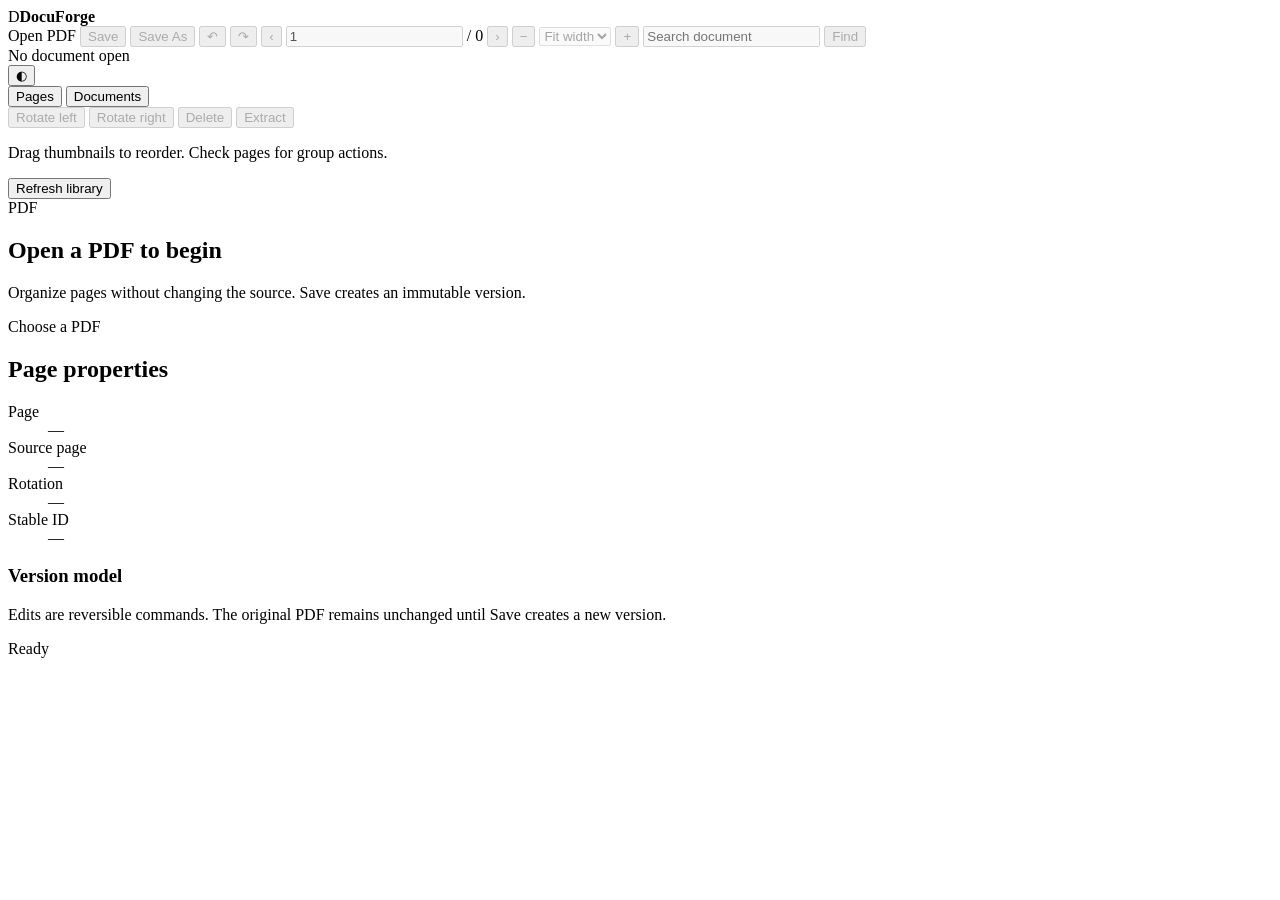
==== docuforge/editor/index.html @ 239f8077 "Build the persistent browser editor foundation" ====
<!doctype html>
<html lang="en">
  <head>
    <meta charset="utf-8">
    <meta name="viewport" content="width=device-width, initial-scale=1">
    <meta name="color-scheme" content="light dark">
    <title>DocuForge</title>
    <link rel="stylesheet" href="/assets/vendor/pdfjs/web/pdf_viewer.css">
    <link rel="stylesheet" href="/assets/app.css">
  </head>
  <body>
    <header class="topbar">
      <div class="brand"><span class="brand-mark">D</span><strong>DocuForge</strong></div>
      <label class="primary-button" for="open-file">Open PDF</label>
      <input id="open-file" type="file" accept="application/pdf,.pdf" hidden>
      <button id="save-button" disabled>Save</button>
      <button id="save-as-button" disabled>Save As</button>
      <span class="divider"></span>
      <button id="undo-button" aria-label="Undo" disabled>↶</button>
      <button id="redo-button" aria-label="Redo" disabled>↷</button>
      <span class="divider"></span>
      <button id="previous-page" aria-label="Previous page" disabled>‹</button>
      <label class="page-field"><input id="page-number" type="number" min="1" value="1" disabled> / <span id="page-count">0</span></label>
      <button id="next-page" aria-label="Next page" disabled>›</button>
      <span class="divider"></span>
      <button id="zoom-out" aria-label="Zoom out" disabled>−</button>
      <select id="zoom-select" aria-label="Zoom" disabled>
        <option value="page-width">Fit width</option>
        <option value="page-fit">Fit page</option>
        <option value="0.75">75%</option>
        <option value="1">100%</option>
        <option value="1.25">125%</option>
        <option value="1.5">150%</option>
        <option value="2">200%</option>
      </select>
      <button id="zoom-in" aria-label="Zoom in" disabled>+</button>
      <span class="divider"></span>
      <input id="search-field" type="search" placeholder="Search document" disabled>
      <button id="search-button" disabled>Find</button>
      <div class="document-label">
        <span id="document-title">No document open</span>
        <span id="dirty-marker" class="dirty" hidden>Unsaved</span>
      </div>
      <button id="theme-button" aria-label="Toggle theme">◐</button>
    </header>

    <main class="workspace-shell">
      <aside class="left-panel" aria-label="Pages and documents">
        <div class="panel-tabs" role="tablist">
          <button class="tab active" data-panel="pages-panel">Pages</button>
          <button class="tab" data-panel="documents-panel">Documents</button>
        </div>
        <section id="pages-panel" class="panel-body active">
          <div class="page-actions">
            <button id="rotate-left" disabled>Rotate left</button>
            <button id="rotate-right" disabled>Rotate right</button>
            <button id="delete-pages" disabled>Delete</button>
            <button id="extract-pages" disabled>Extract</button>
          </div>
          <p class="hint">Drag thumbnails to reorder. Check pages for group actions.</p>
          <div id="thumbnail-list" class="thumbnail-list" aria-label="Page thumbnails"></div>
        </section>
        <section id="documents-panel" class="panel-body">
          <button id="refresh-documents">Refresh library</button>
          <div id="document-list" class="document-list"></div>
        </section>
      </aside>

      <section class="viewer-region">
        <div id="empty-state" class="empty-state">
          <div class="empty-icon">PDF</div>
          <h1>Open a PDF to begin</h1>
          <p>Organize pages without changing the source. Save creates an immutable version.</p>
          <label class="primary-button" for="open-file">Choose a PDF</label>
        </div>
        <div id="viewerContainer" class="viewer-container" hidden>
          <div id="viewer" class="pdfViewer"></div>
        </div>
        <div id="progress" class="progress" hidden><span></span><output>Working…</output></div>
      </section>

      <aside class="right-panel" aria-label="Page properties">
        <h2>Page properties</h2>
        <dl>
          <dt>Page</dt><dd id="property-page">—</dd>
          <dt>Source page</dt><dd id="property-source">—</dd>
          <dt>Rotation</dt><dd id="property-rotation">—</dd>
          <dt>Stable ID</dt><dd id="property-id">—</dd>
        </dl>
        <div class="operation-note">
          <h3>Version model</h3>
          <p>Edits are reversible commands. The original PDF remains unchanged until Save creates a new version.</p>
        </div>
      </aside>
    </main>

    <footer class="statusbar">
      <span id="status-message" role="status">Ready</span>
      <span id="version-label"></span>
    </footer>
    <div id="toast" class="toast" role="alert" hidden></div>
    <script type="module" src="/assets/app.js"></script>
  </body>
</html>
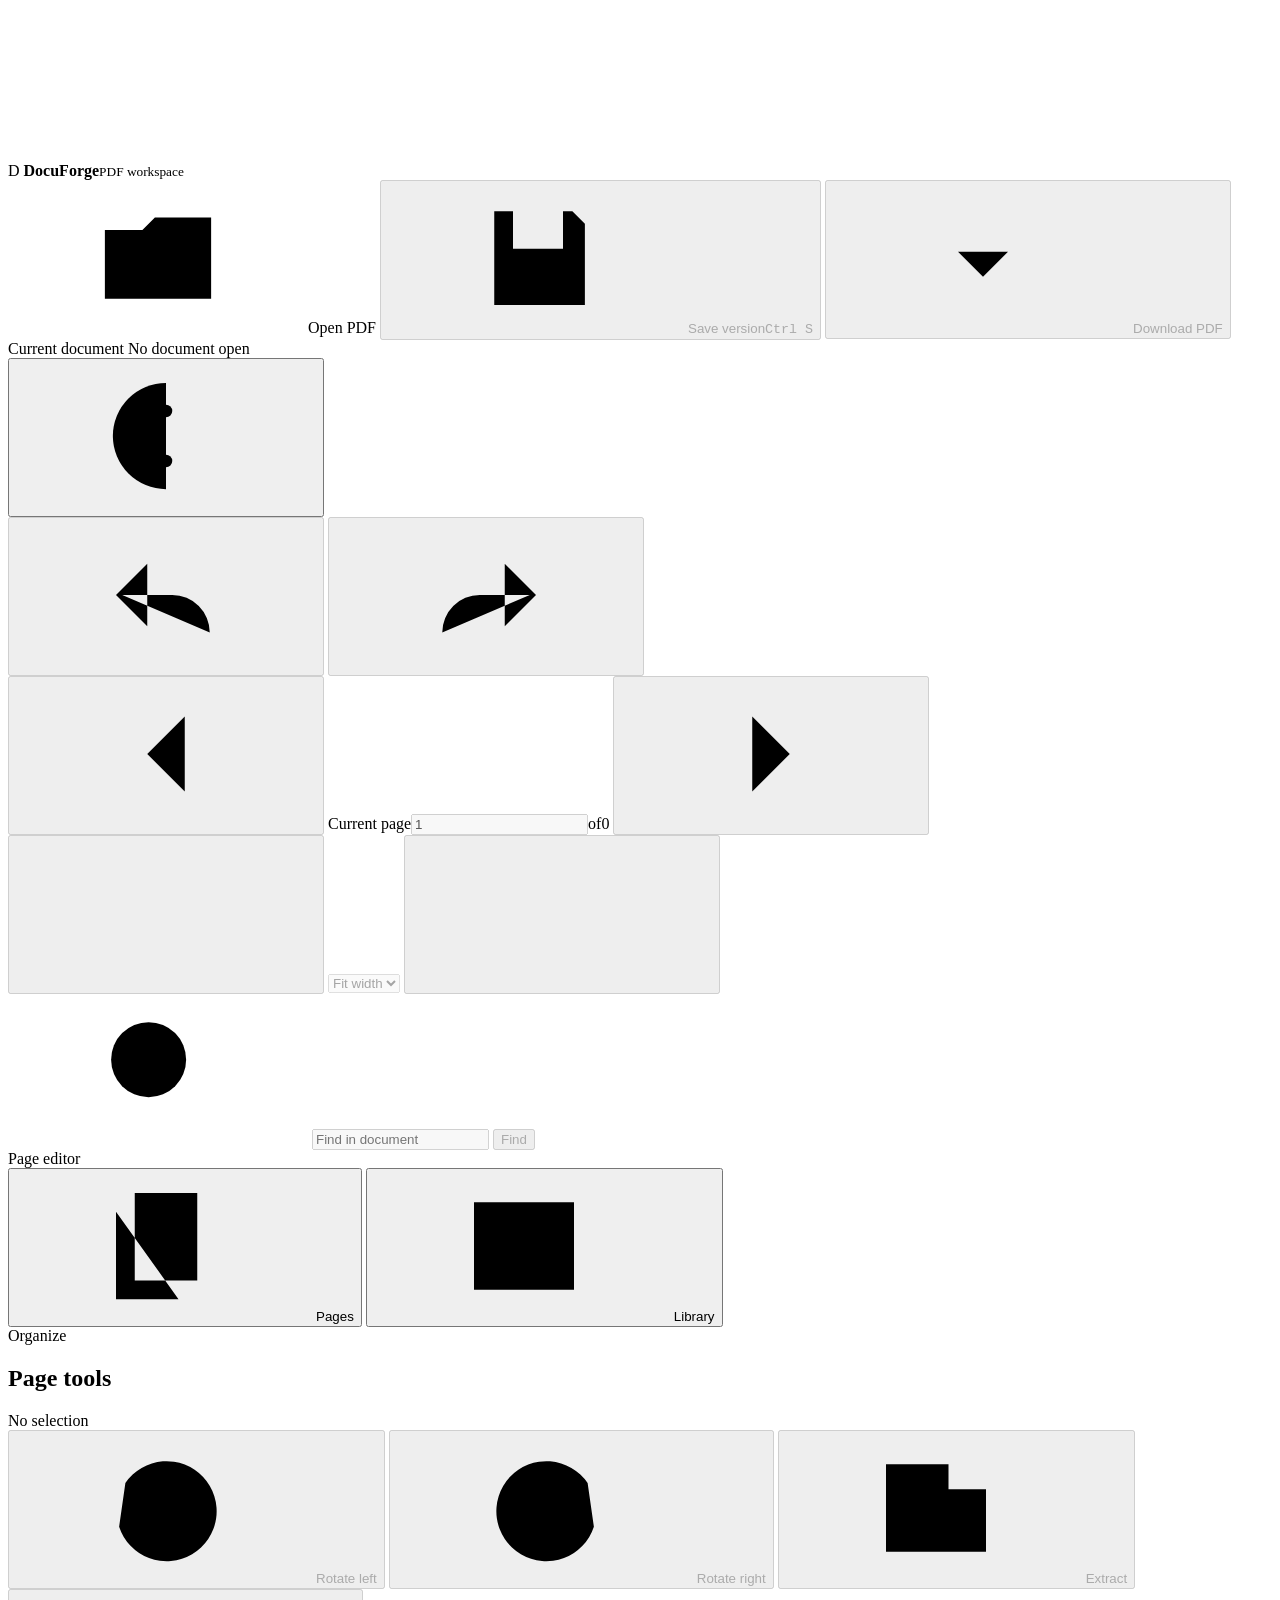
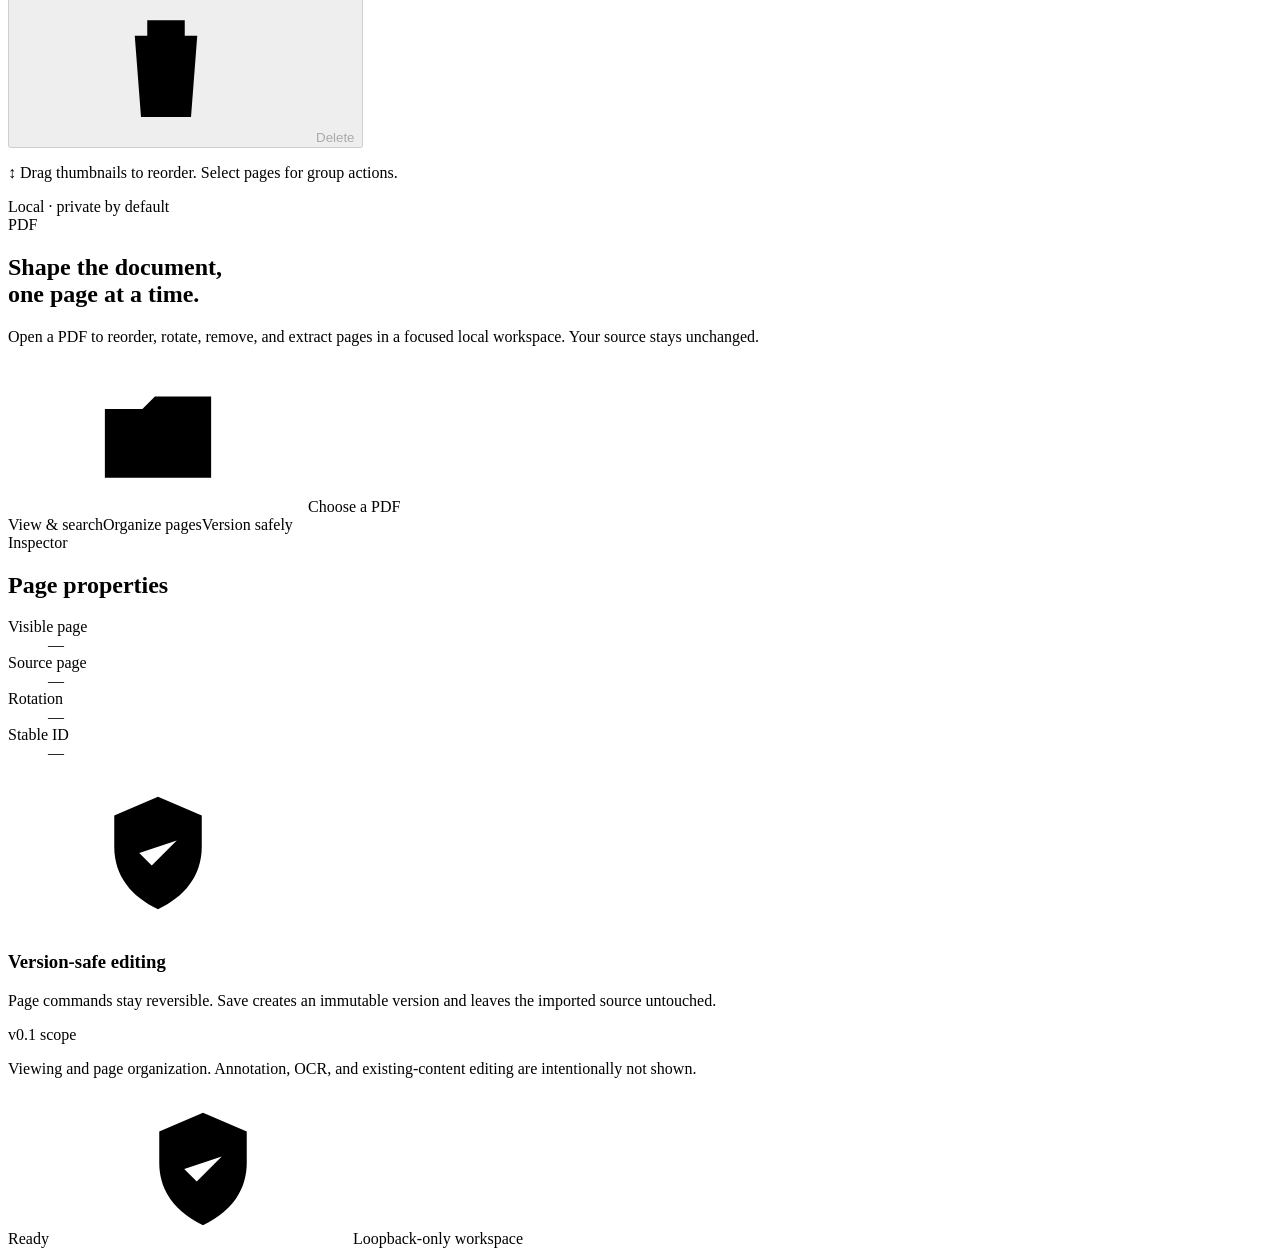
==== commit 3c8b759e: "Polish the PDF workspace for v0.1.0" ====
--- a/docuforge/editor/index.html
+++ b/docuforge/editor/index.html
@@ -1,104 +1,144 @@
 <!doctype html>
-<html lang="en">
+<html lang="en" data-theme="dark">
   <head>
     <meta charset="utf-8">
     <meta name="viewport" content="width=device-width, initial-scale=1">
-    <meta name="color-scheme" content="light dark">
-    <title>DocuForge</title>
+    <meta name="color-scheme" content="dark light">
+    <meta name="theme-color" content="#171316">
+    <title>DocuForge · Local PDF workspace</title>
+    <link rel="icon" href="data:image/svg+xml,%3Csvg xmlns='http://www.w3.org/2000/svg' viewBox='0 0 32 32'%3E%3Crect width='32' height='32' rx='8' fill='%238d1738'/%3E%3Cpath d='M9 8h7.5a8 8 0 0 1 0 16H9V8Zm5 4v8h2.3a4 4 0 0 0 0-8H14Z' fill='white'/%3E%3C/svg%3E">
     <link rel="stylesheet" href="/assets/vendor/pdfjs/web/pdf_viewer.css">
     <link rel="stylesheet" href="/assets/app.css">
   </head>
   <body>
-    <header class="topbar">
-      <div class="brand"><span class="brand-mark">D</span><strong>DocuForge</strong></div>
-      <label class="primary-button" for="open-file">Open PDF</label>
-      <input id="open-file" type="file" accept="application/pdf,.pdf" hidden>
-      <button id="save-button" disabled>Save</button>
-      <button id="save-as-button" disabled>Save As</button>
-      <span class="divider"></span>
-      <button id="undo-button" aria-label="Undo" disabled>↶</button>
-      <button id="redo-button" aria-label="Redo" disabled>↷</button>
-      <span class="divider"></span>
-      <button id="previous-page" aria-label="Previous page" disabled>‹</button>
-      <label class="page-field"><input id="page-number" type="number" min="1" value="1" disabled> / <span id="page-count">0</span></label>
-      <button id="next-page" aria-label="Next page" disabled>›</button>
-      <span class="divider"></span>
-      <button id="zoom-out" aria-label="Zoom out" disabled>−</button>
-      <select id="zoom-select" aria-label="Zoom" disabled>
-        <option value="page-width">Fit width</option>
-        <option value="page-fit">Fit page</option>
-        <option value="0.75">75%</option>
-        <option value="1">100%</option>
-        <option value="1.25">125%</option>
-        <option value="1.5">150%</option>
-        <option value="2">200%</option>
-      </select>
-      <button id="zoom-in" aria-label="Zoom in" disabled>+</button>
-      <span class="divider"></span>
-      <input id="search-field" type="search" placeholder="Search document" disabled>
-      <button id="search-button" disabled>Find</button>
-      <div class="document-label">
-        <span id="document-title">No document open</span>
-        <span id="dirty-marker" class="dirty" hidden>Unsaved</span>
+    <svg class="icon-sprite" aria-hidden="true">
+      <symbol id="icon-open" viewBox="0 0 24 24"><path d="M3.5 7.5h6l2-2h9v13h-17zM3.5 9.5h17"/></symbol>
+      <symbol id="icon-save" viewBox="0 0 24 24"><path d="M5 4.5h12.5l2 2v13H5zM8 4.5v6h8v-6M8 16h8"/></symbol>
+      <symbol id="icon-download" viewBox="0 0 24 24"><path d="M12 4v11m-4-4 4 4 4-4M5 19.5h14"/></symbol>
+      <symbol id="icon-undo" viewBox="0 0 24 24"><path d="m9 7-5 5 5 5M5 12h8a6 6 0 0 1 6 6"/></symbol>
+      <symbol id="icon-redo" viewBox="0 0 24 24"><path d="m15 7 5 5-5 5m4-5h-8a6 6 0 0 0-6 6"/></symbol>
+      <symbol id="icon-chevron-left" viewBox="0 0 24 24"><path d="m15 6-6 6 6 6"/></symbol>
+      <symbol id="icon-chevron-right" viewBox="0 0 24 24"><path d="m9 6 6 6-6 6"/></symbol>
+      <symbol id="icon-minus" viewBox="0 0 24 24"><path d="M6 12h12"/></symbol>
+      <symbol id="icon-plus" viewBox="0 0 24 24"><path d="M12 6v12M6 12h12"/></symbol>
+      <symbol id="icon-search" viewBox="0 0 24 24"><circle cx="10.5" cy="10.5" r="6"/><path d="m15 15 4.5 4.5"/></symbol>
+      <symbol id="icon-theme" viewBox="0 0 24 24"><path d="M12 3.5a8.5 8.5 0 1 0 0 17V3.5Z"/><circle cx="12" cy="8" r="1"/><circle cx="12" cy="16" r="1"/></symbol>
+      <symbol id="icon-rotate-left" viewBox="0 0 24 24"><path d="M5 8V3m0 5h5M5.5 8a8 8 0 1 1-1 7"/></symbol>
+      <symbol id="icon-rotate-right" viewBox="0 0 24 24"><path d="M19 8V3m0 5h-5m4.5 0a8 8 0 1 0 1 7"/></symbol>
+      <symbol id="icon-trash" viewBox="0 0 24 24"><path d="M5 7h14M9 7V4.5h6V7m-8 0 1 13h8l1-13M10 10v6m4-6v6"/></symbol>
+      <symbol id="icon-extract" viewBox="0 0 24 24"><path d="M4 5h10v14H4zM14 9h6v10h-6m2-7 3-3m0 0v3m0-3h-3"/></symbol>
+      <symbol id="icon-pages" viewBox="0 0 24 24"><path d="M7 3.5h10v14H7zM4 6.5v14h10"/></symbol>
+      <symbol id="icon-library" viewBox="0 0 24 24"><path d="M4 5h16v14H4zM4 9h16M8 9v10"/></symbol>
+      <symbol id="icon-refresh" viewBox="0 0 24 24"><path d="M19 7V3m0 4h-4M18.5 7a8 8 0 1 0 1 7"/></symbol>
+      <symbol id="icon-shield" viewBox="0 0 24 24"><path d="m12 3 7 3v5c0 4.7-2.8 8-7 10-4.2-2-7-5.3-7-10V6zM9 12l2 2 4-4"/></symbol>
+      <symbol id="icon-close" viewBox="0 0 24 24"><path d="m7 7 10 10M17 7 7 17"/></symbol>
+    </svg>
+
+    <header class="app-header">
+      <div class="titlebar">
+        <div class="brand" aria-label="DocuForge local PDF workspace">
+          <span class="brand-mark" aria-hidden="true"><span>D</span></span>
+          <span class="brand-copy"><strong>DocuForge</strong><small>PDF workspace</small></span>
+        </div>
+        <div class="file-actions" aria-label="Document actions">
+          <label class="primary-button" for="open-file" title="Open a PDF from this computer"><svg class="icon"><use href="#icon-open"/></svg><span>Open PDF</span></label>
+          <input id="open-file" type="file" accept="application/pdf,.pdf" hidden>
+          <button id="save-button" class="button-emphasis" disabled title="Save an immutable version (Ctrl+S)"><svg class="icon"><use href="#icon-save"/></svg><span>Save version</span><kbd>Ctrl S</kbd></button>
+          <button id="save-as-button" disabled title="Download the current version"><svg class="icon"><use href="#icon-download"/></svg><span class="button-label">Download PDF</span></button>
+        </div>
+        <div class="document-identity" aria-live="polite">
+          <span class="identity-kicker">Current document</span>
+          <span id="document-title">No document open</span>
+          <span id="dirty-marker" class="dirty" hidden>Unsaved changes</span>
+        </div>
+        <button id="theme-button" class="icon-button" aria-label="Use light theme" title="Toggle color theme"><svg class="icon"><use href="#icon-theme"/></svg></button>
       </div>
-      <button id="theme-button" aria-label="Toggle theme">◐</button>
+      <div class="commandbar" aria-label="Document navigation and view controls">
+        <div class="toolbar-group history-tools" aria-label="Edit history">
+          <button id="undo-button" class="icon-button" aria-label="Undo" title="Undo last page command (Ctrl+Z)" disabled><svg class="icon"><use href="#icon-undo"/></svg></button>
+          <button id="redo-button" class="icon-button" aria-label="Redo" title="Redo page command (Ctrl+Shift+Z)" disabled><svg class="icon"><use href="#icon-redo"/></svg></button>
+        </div>
+        <span class="toolbar-divider" aria-hidden="true"></span>
+        <div class="toolbar-group page-navigation" aria-label="Page navigation">
+          <button id="previous-page" class="icon-button" aria-label="Previous page" title="Previous page" disabled><svg class="icon"><use href="#icon-chevron-left"/></svg></button>
+          <label class="page-field"><span class="sr-only">Current page</span><input id="page-number" type="number" min="1" value="1" disabled><span aria-hidden="true">of</span><span id="page-count">0</span></label>
+          <button id="next-page" class="icon-button" aria-label="Next page" title="Next page" disabled><svg class="icon"><use href="#icon-chevron-right"/></svg></button>
+        </div>
+        <span class="toolbar-divider" aria-hidden="true"></span>
+        <div class="toolbar-group zoom-tools" aria-label="Zoom controls">
+          <button id="zoom-out" class="icon-button" aria-label="Zoom out" title="Zoom out" disabled><svg class="icon"><use href="#icon-minus"/></svg></button>
+          <select id="zoom-select" aria-label="Zoom" disabled><option value="page-width">Fit width</option><option value="page-fit">Fit page</option><option value="0.75">75%</option><option value="1">100%</option><option value="1.25">125%</option><option value="1.5">150%</option><option value="2">200%</option></select>
+          <button id="zoom-in" class="icon-button" aria-label="Zoom in" title="Zoom in" disabled><svg class="icon"><use href="#icon-plus"/></svg></button>
+        </div>
+        <div class="search-tools" role="search">
+          <svg class="icon search-leading" aria-hidden="true"><use href="#icon-search"/></svg>
+          <input id="search-field" type="search" placeholder="Find in document" aria-label="Find in document" disabled>
+          <button id="search-button" disabled>Find</button>
+        </div>
+        <div class="scope-note"><span class="scope-dot"></span>Page editor</div>
+      </div>
     </header>
 
     <main class="workspace-shell">
       <aside class="left-panel" aria-label="Pages and documents">
-        <div class="panel-tabs" role="tablist">
-          <button class="tab active" data-panel="pages-panel">Pages</button>
-          <button class="tab" data-panel="documents-panel">Documents</button>
+        <div class="panel-tabs" role="tablist" aria-label="Workspace navigator">
+          <button class="tab active" role="tab" aria-selected="true" aria-controls="pages-panel" data-panel="pages-panel"><svg class="icon"><use href="#icon-pages"/></svg><span>Pages</span></button>
+          <button class="tab" role="tab" aria-selected="false" aria-controls="documents-panel" data-panel="documents-panel"><svg class="icon"><use href="#icon-library"/></svg><span>Library</span></button>
         </div>
-        <section id="pages-panel" class="panel-body active">
+        <section id="pages-panel" class="panel-body active" role="tabpanel">
+          <div class="panel-heading"><div><span class="eyebrow">Organize</span><h2>Page tools</h2></div><span id="selection-count" class="selection-count">No selection</span></div>
           <div class="page-actions">
-            <button id="rotate-left" disabled>Rotate left</button>
-            <button id="rotate-right" disabled>Rotate right</button>
-            <button id="delete-pages" disabled>Delete</button>
-            <button id="extract-pages" disabled>Extract</button>
+            <button id="rotate-left" disabled title="Rotate selected pages 90° left"><svg class="icon"><use href="#icon-rotate-left"/></svg><span>Rotate left</span></button>
+            <button id="rotate-right" disabled title="Rotate selected pages 90° right"><svg class="icon"><use href="#icon-rotate-right"/></svg><span>Rotate right</span></button>
+            <button id="extract-pages" disabled title="Download selected pages as a separate PDF"><svg class="icon"><use href="#icon-extract"/></svg><span>Extract</span></button>
+            <button id="delete-pages" class="danger-button" disabled title="Remove selected pages from the pending version"><svg class="icon"><use href="#icon-trash"/></svg><span>Delete</span></button>
           </div>
-          <p class="hint">Drag thumbnails to reorder. Check pages for group actions.</p>
+          <p class="hint"><span aria-hidden="true">↕</span> Drag thumbnails to reorder. Select pages for group actions.</p>
           <div id="thumbnail-list" class="thumbnail-list" aria-label="Page thumbnails"></div>
         </section>
-        <section id="documents-panel" class="panel-body">
-          <button id="refresh-documents">Refresh library</button>
+        <section id="documents-panel" class="panel-body" role="tabpanel" hidden>
+          <div class="panel-heading"><div><span class="eyebrow">Workspace</span><h2>Document library</h2></div><button id="refresh-documents" class="icon-button" title="Refresh document library" aria-label="Refresh document library"><svg class="icon"><use href="#icon-refresh"/></svg></button></div>
+          <p class="hint">Saved versions remain available after restart.</p>
           <div id="document-list" class="document-list"></div>
         </section>
       </aside>
 
-      <section class="viewer-region">
+      <section class="viewer-region" aria-label="PDF document canvas">
         <div id="empty-state" class="empty-state">
-          <div class="empty-icon">PDF</div>
-          <h1>Open a PDF to begin</h1>
-          <p>Organize pages without changing the source. Save creates an immutable version.</p>
-          <label class="primary-button" for="open-file">Choose a PDF</label>
+          <div class="empty-card">
+            <span class="eyebrow">Local · private by default</span>
+            <div class="empty-icon" aria-hidden="true"><span>PDF</span></div>
+            <h1>Shape the document,<br><span>one page at a time.</span></h1>
+            <p>Open a PDF to reorder, rotate, remove, and extract pages in a focused local workspace. Your source stays unchanged.</p>
+            <label class="primary-button empty-action" for="open-file"><svg class="icon"><use href="#icon-open"/></svg><span>Choose a PDF</span></label>
+            <div class="empty-features" aria-label="Available capabilities"><span>View & search</span><span>Organize pages</span><span>Version safely</span></div>
+          </div>
         </div>
-        <div id="viewerContainer" class="viewer-container" hidden>
-          <div id="viewer" class="pdfViewer"></div>
-        </div>
-        <div id="progress" class="progress" hidden><span></span><output>Working…</output></div>
+        <div id="viewerContainer" class="viewer-container" hidden><div id="viewer" class="pdfViewer"></div></div>
+        <div id="progress" class="progress" role="status" hidden><span class="progress-spinner" aria-hidden="true"></span><output>Working…</output></div>
       </section>
 
       <aside class="right-panel" aria-label="Page properties">
-        <h2>Page properties</h2>
-        <dl>
-          <dt>Page</dt><dd id="property-page">—</dd>
-          <dt>Source page</dt><dd id="property-source">—</dd>
-          <dt>Rotation</dt><dd id="property-rotation">—</dd>
-          <dt>Stable ID</dt><dd id="property-id">—</dd>
-        </dl>
-        <div class="operation-note">
-          <h3>Version model</h3>
-          <p>Edits are reversible commands. The original PDF remains unchanged until Save creates a new version.</p>
-        </div>
+        <div class="panel-heading inspector-heading"><div><span class="eyebrow">Inspector</span><h2>Page properties</h2></div></div>
+        <div class="inspector-card"><dl><dt>Visible page</dt><dd id="property-page">—</dd><dt>Source page</dt><dd id="property-source">—</dd><dt>Rotation</dt><dd id="property-rotation">—</dd><dt>Stable ID</dt><dd id="property-id" class="mono">—</dd></dl></div>
+        <div class="operation-note"><svg class="icon"><use href="#icon-shield"/></svg><div><h3>Version-safe editing</h3><p>Page commands stay reversible. Save creates an immutable version and leaves the imported source untouched.</p></div></div>
+        <div class="scope-card"><span class="scope-label">v0.1 scope</span><p>Viewing and page organization. Annotation, OCR, and existing-content editing are intentionally not shown.</p></div>
       </aside>
     </main>
 
     <footer class="statusbar">
       <span id="status-message" role="status">Ready</span>
+      <span class="local-status"><svg class="icon"><use href="#icon-shield"/></svg>Loopback-only workspace</span>
       <span id="version-label"></span>
     </footer>
-    <div id="toast" class="toast" role="alert" hidden></div>
+    <div id="toast" class="toast" role="status" aria-live="polite" hidden><svg class="icon toast-icon"><use href="#icon-shield"/></svg><span class="toast-message"></span><button class="toast-close" aria-label="Dismiss notification"><svg class="icon"><use href="#icon-close"/></svg></button></div>
+    <dialog id="delete-dialog" class="confirmation-dialog" aria-labelledby="delete-dialog-title">
+      <form method="dialog">
+        <div class="dialog-icon"><svg class="icon"><use href="#icon-trash"/></svg></div>
+        <div class="dialog-copy"><span class="eyebrow">Confirm page command</span><h2 id="delete-dialog-title">Remove selected pages?</h2><p id="delete-dialog-message">This change remains reversible until you close the editing session.</p></div>
+        <div class="dialog-actions"><button value="cancel">Keep pages</button><button value="confirm" class="danger-solid">Remove pages</button></div>
+      </form>
+    </dialog>
     <script type="module" src="/assets/app.js"></script>
   </body>
 </html>
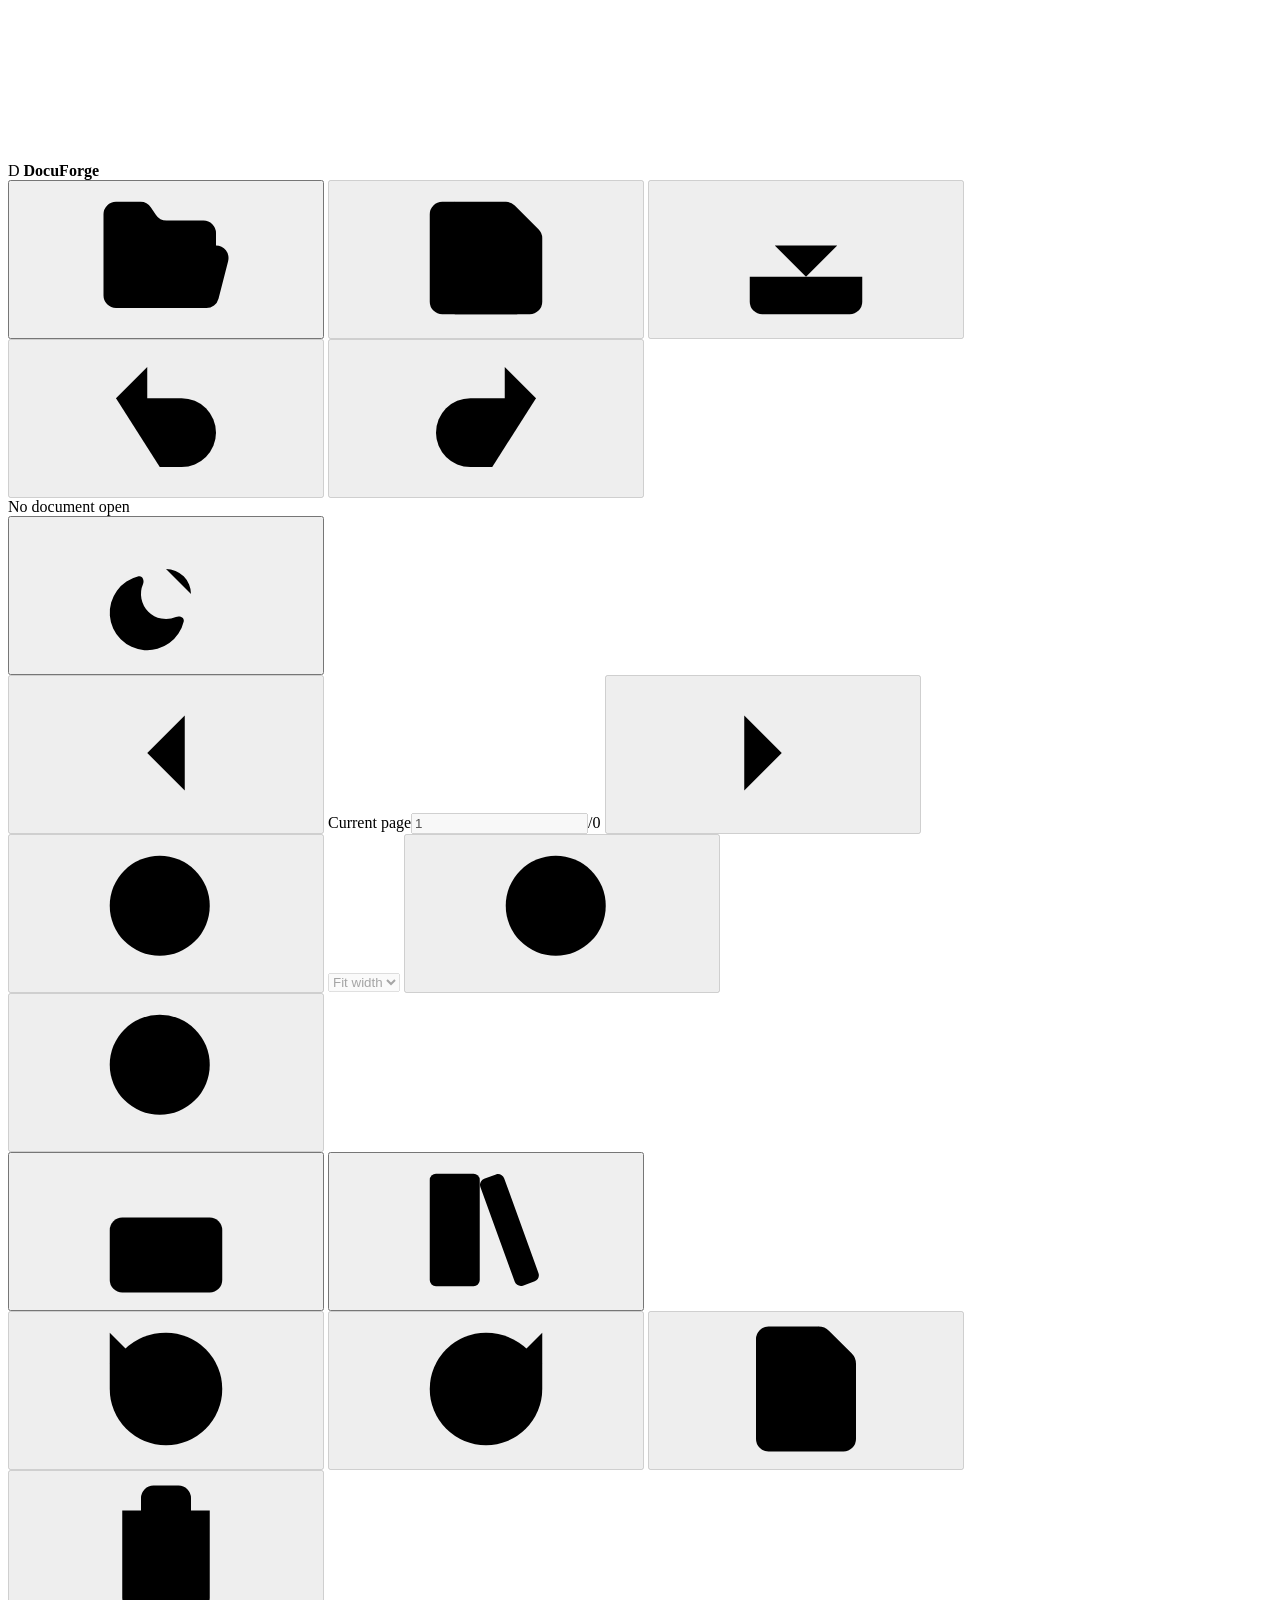
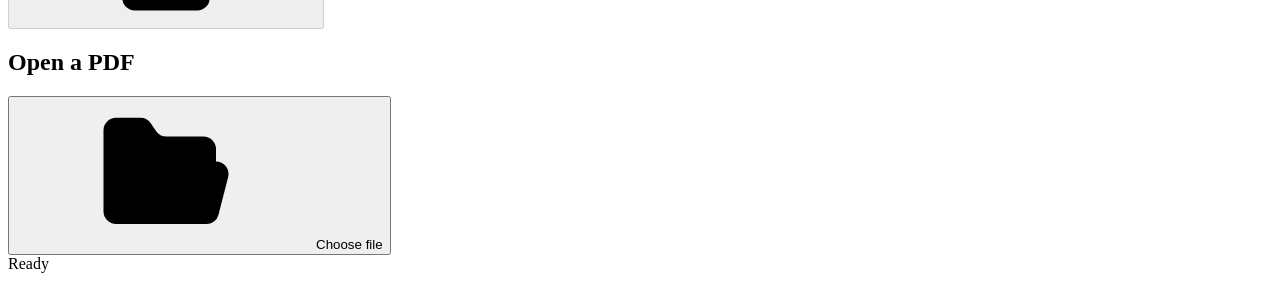
==== commit 0a39de68: "Simplify the editor around icon controls" ====
--- a/docuforge/editor/index.html
+++ b/docuforge/editor/index.html
@@ -4,139 +4,119 @@
     <meta charset="utf-8">
     <meta name="viewport" content="width=device-width, initial-scale=1">
     <meta name="color-scheme" content="dark light">
-    <meta name="theme-color" content="#171316">
+    <meta name="theme-color" content="#17181d">
     <title>DocuForge · Local PDF workspace</title>
-    <link rel="icon" href="data:image/svg+xml,%3Csvg xmlns='http://www.w3.org/2000/svg' viewBox='0 0 32 32'%3E%3Crect width='32' height='32' rx='8' fill='%238d1738'/%3E%3Cpath d='M9 8h7.5a8 8 0 0 1 0 16H9V8Zm5 4v8h2.3a4 4 0 0 0 0-8H14Z' fill='white'/%3E%3C/svg%3E">
+    <link rel="icon" href="data:image/svg+xml,%3Csvg xmlns='http://www.w3.org/2000/svg' viewBox='0 0 32 32'%3E%3Crect width='32' height='32' rx='8' fill='%238e1238'/%3E%3Cpath d='M9 8h7.5a8 8 0 0 1 0 16H9V8Zm5 4v8h2.3a4 4 0 0 0 0-8H14Z' fill='white'/%3E%3C/svg%3E">
     <link rel="stylesheet" href="/assets/vendor/pdfjs/web/pdf_viewer.css">
     <link rel="stylesheet" href="/assets/app.css">
   </head>
   <body>
+    <!-- Lucide 1.65.0 icons, ISC license; see vendor/lucide/LICENSE. -->
     <svg class="icon-sprite" aria-hidden="true">
-      <symbol id="icon-open" viewBox="0 0 24 24"><path d="M3.5 7.5h6l2-2h9v13h-17zM3.5 9.5h17"/></symbol>
-      <symbol id="icon-save" viewBox="0 0 24 24"><path d="M5 4.5h12.5l2 2v13H5zM8 4.5v6h8v-6M8 16h8"/></symbol>
-      <symbol id="icon-download" viewBox="0 0 24 24"><path d="M12 4v11m-4-4 4 4 4-4M5 19.5h14"/></symbol>
-      <symbol id="icon-undo" viewBox="0 0 24 24"><path d="m9 7-5 5 5 5M5 12h8a6 6 0 0 1 6 6"/></symbol>
-      <symbol id="icon-redo" viewBox="0 0 24 24"><path d="m15 7 5 5-5 5m4-5h-8a6 6 0 0 0-6 6"/></symbol>
-      <symbol id="icon-chevron-left" viewBox="0 0 24 24"><path d="m15 6-6 6 6 6"/></symbol>
-      <symbol id="icon-chevron-right" viewBox="0 0 24 24"><path d="m9 6 6 6-6 6"/></symbol>
-      <symbol id="icon-minus" viewBox="0 0 24 24"><path d="M6 12h12"/></symbol>
-      <symbol id="icon-plus" viewBox="0 0 24 24"><path d="M12 6v12M6 12h12"/></symbol>
-      <symbol id="icon-search" viewBox="0 0 24 24"><circle cx="10.5" cy="10.5" r="6"/><path d="m15 15 4.5 4.5"/></symbol>
-      <symbol id="icon-theme" viewBox="0 0 24 24"><path d="M12 3.5a8.5 8.5 0 1 0 0 17V3.5Z"/><circle cx="12" cy="8" r="1"/><circle cx="12" cy="16" r="1"/></symbol>
-      <symbol id="icon-rotate-left" viewBox="0 0 24 24"><path d="M5 8V3m0 5h5M5.5 8a8 8 0 1 1-1 7"/></symbol>
-      <symbol id="icon-rotate-right" viewBox="0 0 24 24"><path d="M19 8V3m0 5h-5m4.5 0a8 8 0 1 0 1 7"/></symbol>
-      <symbol id="icon-trash" viewBox="0 0 24 24"><path d="M5 7h14M9 7V4.5h6V7m-8 0 1 13h8l1-13M10 10v6m4-6v6"/></symbol>
-      <symbol id="icon-extract" viewBox="0 0 24 24"><path d="M4 5h10v14H4zM14 9h6v10h-6m2-7 3-3m0 0v3m0-3h-3"/></symbol>
-      <symbol id="icon-pages" viewBox="0 0 24 24"><path d="M7 3.5h10v14H7zM4 6.5v14h10"/></symbol>
-      <symbol id="icon-library" viewBox="0 0 24 24"><path d="M4 5h16v14H4zM4 9h16M8 9v10"/></symbol>
-      <symbol id="icon-refresh" viewBox="0 0 24 24"><path d="M19 7V3m0 4h-4M18.5 7a8 8 0 1 0 1 7"/></symbol>
-      <symbol id="icon-shield" viewBox="0 0 24 24"><path d="m12 3 7 3v5c0 4.7-2.8 8-7 10-4.2-2-7-5.3-7-10V6zM9 12l2 2 4-4"/></symbol>
-      <symbol id="icon-close" viewBox="0 0 24 24"><path d="m7 7 10 10M17 7 7 17"/></symbol>
+      <symbol id="icon-open" viewBox="0 0 24 24"><path d="m6 14 1.5-2.9A2 2 0 0 1 9.24 10H20a2 2 0 0 1 1.94 2.5l-1.54 6a2 2 0 0 1-1.95 1.5H4a2 2 0 0 1-2-2V5a2 2 0 0 1 2-2h3.9a2 2 0 0 1 1.69.9l.81 1.2a2 2 0 0 0 1.67.9H18a2 2 0 0 1 2 2v2"/></symbol>
+      <symbol id="icon-save" viewBox="0 0 24 24"><path d="M15.2 3a2 2 0 0 1 1.4.6l3.8 3.8a2 2 0 0 1 .6 1.4V19a2 2 0 0 1-2 2H5a2 2 0 0 1-2-2V5a2 2 0 0 1 2-2z"/><path d="M17 21v-7a1 1 0 0 0-1-1H8a1 1 0 0 0-1 1v7"/><path d="M7 3v4a1 1 0 0 0 1 1h7"/></symbol>
+      <symbol id="icon-download" viewBox="0 0 24 24"><path d="M12 15V3"/><path d="M21 15v4a2 2 0 0 1-2 2H5a2 2 0 0 1-2-2v-4"/><path d="m7 10 5 5 5-5"/></symbol>
+      <symbol id="icon-undo" viewBox="0 0 24 24"><path d="M9 14 4 9l5-5"/><path d="M4 9h10.5a5.5 5.5 0 0 1 5.5 5.5 5.5 5.5 0 0 1-5.5 5.5H11"/></symbol>
+      <symbol id="icon-redo" viewBox="0 0 24 24"><path d="m15 14 5-5-5-5"/><path d="M20 9H9.5A5.5 5.5 0 0 0 4 14.5 5.5 5.5 0 0 0 9.5 20H13"/></symbol>
+      <symbol id="icon-chevron-left" viewBox="0 0 24 24"><path d="m15 18-6-6 6-6"/></symbol>
+      <symbol id="icon-chevron-right" viewBox="0 0 24 24"><path d="m9 18 6-6-6-6"/></symbol>
+      <symbol id="icon-zoom-out" viewBox="0 0 24 24"><circle cx="11" cy="11" r="8"/><path d="m21 21-4.35-4.35M8 11h6"/></symbol>
+      <symbol id="icon-zoom-in" viewBox="0 0 24 24"><circle cx="11" cy="11" r="8"/><path d="m21 21-4.35-4.35M11 8v6M8 11h6"/></symbol>
+      <symbol id="icon-search" viewBox="0 0 24 24"><path d="m21 21-4.34-4.34"/><circle cx="11" cy="11" r="8"/></symbol>
+      <symbol id="icon-theme" viewBox="0 0 24 24"><path d="M12 2v2"/><path d="M14.837 16.385a6 6 0 1 1-7.223-7.222c.624-.147.97.66.715 1.248a4 4 0 0 0 5.26 5.259c.589-.255 1.396.09 1.248.715"/><path d="M16 12a4 4 0 0 0-4-4M19 5l-1.256 1.256M20 12h2"/></symbol>
+      <symbol id="icon-rotate-left" viewBox="0 0 24 24"><path d="M3 12a9 9 0 1 0 9-9 9.75 9.75 0 0 0-6.74 2.74L3 8"/><path d="M3 3v5h5"/></symbol>
+      <symbol id="icon-rotate-right" viewBox="0 0 24 24"><path d="M21 12a9 9 0 1 1-9-9c2.52 0 4.93 1 6.74 2.74L21 8"/><path d="M21 3v5h-5"/></symbol>
+      <symbol id="icon-extract" viewBox="0 0 24 24"><path d="M6 22a2 2 0 0 1-2-2V4a2 2 0 0 1 2-2h8a2.4 2.4 0 0 1 1.704.706l3.588 3.588A2.4 2.4 0 0 1 20 8v12a2 2 0 0 1-2 2z"/><path d="M14 2v5a1 1 0 0 0 1 1h5M12 18v-6m-3 3 3 3 3-3"/></symbol>
+      <symbol id="icon-trash" viewBox="0 0 24 24"><path d="M10 11v6M14 11v6M19 6v14a2 2 0 0 1-2 2H7a2 2 0 0 1-2-2V6M3 6h18M8 6V4a2 2 0 0 1 2-2h4a2 2 0 0 1 2 2v2"/></symbol>
+      <symbol id="icon-pages" viewBox="0 0 24 24"><path d="M7 2h10M5 6h14"/><rect width="18" height="12" x="3" y="10" rx="2"/></symbol>
+      <symbol id="icon-library" viewBox="0 0 24 24"><rect width="8" height="18" x="3" y="3" rx="1"/><path d="M7 3v18M20.4 18.9c.2.5-.1 1.1-.6 1.3l-1.9.7c-.5.2-1.1-.1-1.3-.6L11.1 5.1c-.2-.5.1-1.1.6-1.3l1.9-.7c.5-.2 1.1.1 1.3.6Z"/></symbol>
+      <symbol id="icon-refresh" viewBox="0 0 24 24"><path d="M3 12a9 9 0 0 1 9-9 9.75 9.75 0 0 1 6.74 2.74L21 8M21 3v5h-5M21 12a9 9 0 0 1-9 9 9.75 9.75 0 0 1-6.74-2.74L3 16M8 16H3v5"/></symbol>
+      <symbol id="icon-close" viewBox="0 0 24 24"><path d="M18 6 6 18M6 6l12 12"/></symbol>
+      <symbol id="icon-success" viewBox="0 0 24 24"><circle cx="12" cy="12" r="10"/><path d="m16 9-5.5 5.5L8 12"/></symbol>
+      <symbol id="icon-error" viewBox="0 0 24 24"><circle cx="12" cy="12" r="10"/><path d="M12 8v4m0 4h.01"/></symbol>
     </svg>
 
     <header class="app-header">
       <div class="titlebar">
-        <div class="brand" aria-label="DocuForge local PDF workspace">
+        <div class="brand" aria-label="DocuForge">
           <span class="brand-mark" aria-hidden="true"><span>D</span></span>
-          <span class="brand-copy"><strong>DocuForge</strong><small>PDF workspace</small></span>
+          <strong>DocuForge</strong>
         </div>
+        <span class="toolbar-divider" aria-hidden="true"></span>
         <div class="file-actions" aria-label="Document actions">
-          <label class="primary-button" for="open-file" title="Open a PDF from this computer"><svg class="icon"><use href="#icon-open"/></svg><span>Open PDF</span></label>
+          <button id="open-button" class="icon-button primary-command" aria-label="Open PDF" data-tooltip="Open PDF"><svg class="icon"><use href="#icon-open"/></svg></button>
           <input id="open-file" type="file" accept="application/pdf,.pdf" hidden>
-          <button id="save-button" class="button-emphasis" disabled title="Save an immutable version (Ctrl+S)"><svg class="icon"><use href="#icon-save"/></svg><span>Save version</span><kbd>Ctrl S</kbd></button>
-          <button id="save-as-button" disabled title="Download the current version"><svg class="icon"><use href="#icon-download"/></svg><span class="button-label">Download PDF</span></button>
+          <button id="save-button" class="icon-button" aria-label="Save" data-tooltip="Save · Ctrl+S" disabled><svg class="icon"><use href="#icon-save"/></svg></button>
+          <button id="save-as-button" class="icon-button" aria-label="Download PDF" data-tooltip="Download PDF" disabled><svg class="icon"><use href="#icon-download"/></svg></button>
+        </div>
+        <span class="toolbar-divider" aria-hidden="true"></span>
+        <div class="toolbar-group history-tools" aria-label="Edit history">
+          <button id="undo-button" class="icon-button" aria-label="Undo" data-tooltip="Undo · Ctrl+Z" disabled><svg class="icon"><use href="#icon-undo"/></svg></button>
+          <button id="redo-button" class="icon-button" aria-label="Redo" data-tooltip="Redo · Ctrl+Shift+Z" disabled><svg class="icon"><use href="#icon-redo"/></svg></button>
         </div>
         <div class="document-identity" aria-live="polite">
-          <span class="identity-kicker">Current document</span>
           <span id="document-title">No document open</span>
-          <span id="dirty-marker" class="dirty" hidden>Unsaved changes</span>
+          <span id="dirty-marker" class="dirty" hidden>Unsaved</span>
         </div>
-        <button id="theme-button" class="icon-button" aria-label="Use light theme" title="Toggle color theme"><svg class="icon"><use href="#icon-theme"/></svg></button>
+        <button id="theme-button" class="icon-button" aria-label="Use light theme" data-tooltip="Use light theme"><svg class="icon"><use href="#icon-theme"/></svg></button>
       </div>
       <div class="commandbar" aria-label="Document navigation and view controls">
-        <div class="toolbar-group history-tools" aria-label="Edit history">
-          <button id="undo-button" class="icon-button" aria-label="Undo" title="Undo last page command (Ctrl+Z)" disabled><svg class="icon"><use href="#icon-undo"/></svg></button>
-          <button id="redo-button" class="icon-button" aria-label="Redo" title="Redo page command (Ctrl+Shift+Z)" disabled><svg class="icon"><use href="#icon-redo"/></svg></button>
-        </div>
-        <span class="toolbar-divider" aria-hidden="true"></span>
         <div class="toolbar-group page-navigation" aria-label="Page navigation">
-          <button id="previous-page" class="icon-button" aria-label="Previous page" title="Previous page" disabled><svg class="icon"><use href="#icon-chevron-left"/></svg></button>
-          <label class="page-field"><span class="sr-only">Current page</span><input id="page-number" type="number" min="1" value="1" disabled><span aria-hidden="true">of</span><span id="page-count">0</span></label>
-          <button id="next-page" class="icon-button" aria-label="Next page" title="Next page" disabled><svg class="icon"><use href="#icon-chevron-right"/></svg></button>
+          <button id="previous-page" class="icon-button" aria-label="Previous page" data-tooltip="Previous page" disabled><svg class="icon"><use href="#icon-chevron-left"/></svg></button>
+          <label class="page-field"><span class="sr-only">Current page</span><input id="page-number" type="number" min="1" value="1" disabled><span aria-hidden="true">/</span><span id="page-count">0</span></label>
+          <button id="next-page" class="icon-button" aria-label="Next page" data-tooltip="Next page" disabled><svg class="icon"><use href="#icon-chevron-right"/></svg></button>
         </div>
         <span class="toolbar-divider" aria-hidden="true"></span>
         <div class="toolbar-group zoom-tools" aria-label="Zoom controls">
-          <button id="zoom-out" class="icon-button" aria-label="Zoom out" title="Zoom out" disabled><svg class="icon"><use href="#icon-minus"/></svg></button>
+          <button id="zoom-out" class="icon-button" aria-label="Zoom out" data-tooltip="Zoom out" disabled><svg class="icon"><use href="#icon-zoom-out"/></svg></button>
           <select id="zoom-select" aria-label="Zoom" disabled><option value="page-width">Fit width</option><option value="page-fit">Fit page</option><option value="0.75">75%</option><option value="1">100%</option><option value="1.25">125%</option><option value="1.5">150%</option><option value="2">200%</option></select>
-          <button id="zoom-in" class="icon-button" aria-label="Zoom in" title="Zoom in" disabled><svg class="icon"><use href="#icon-plus"/></svg></button>
+          <button id="zoom-in" class="icon-button" aria-label="Zoom in" data-tooltip="Zoom in" disabled><svg class="icon"><use href="#icon-zoom-in"/></svg></button>
         </div>
-        <div class="search-tools" role="search">
-          <svg class="icon search-leading" aria-hidden="true"><use href="#icon-search"/></svg>
-          <input id="search-field" type="search" placeholder="Find in document" aria-label="Find in document" disabled>
-          <button id="search-button" disabled>Find</button>
+        <div id="search-tools" class="search-tools" role="search">
+          <button id="search-button" class="icon-button" aria-label="Search document" aria-expanded="false" data-tooltip="Search" disabled><svg class="icon"><use href="#icon-search"/></svg></button>
+          <input id="search-field" type="search" aria-label="Search document" autocomplete="off" disabled hidden>
         </div>
-        <div class="scope-note"><span class="scope-dot"></span>Page editor</div>
       </div>
     </header>
 
     <main class="workspace-shell">
       <aside class="left-panel" aria-label="Pages and documents">
         <div class="panel-tabs" role="tablist" aria-label="Workspace navigator">
-          <button class="tab active" role="tab" aria-selected="true" aria-controls="pages-panel" data-panel="pages-panel"><svg class="icon"><use href="#icon-pages"/></svg><span>Pages</span></button>
-          <button class="tab" role="tab" aria-selected="false" aria-controls="documents-panel" data-panel="documents-panel"><svg class="icon"><use href="#icon-library"/></svg><span>Library</span></button>
+          <button class="tab active" role="tab" aria-label="Page thumbnails" data-tooltip="Pages" aria-selected="true" aria-controls="pages-panel" data-panel="pages-panel"><svg class="icon"><use href="#icon-pages"/></svg></button>
+          <button class="tab" role="tab" aria-label="Document library" data-tooltip="Library" aria-selected="false" aria-controls="documents-panel" data-panel="documents-panel"><svg class="icon"><use href="#icon-library"/></svg></button>
         </div>
         <section id="pages-panel" class="panel-body active" role="tabpanel">
-          <div class="panel-heading"><div><span class="eyebrow">Organize</span><h2>Page tools</h2></div><span id="selection-count" class="selection-count">No selection</span></div>
-          <div class="page-actions">
-            <button id="rotate-left" disabled title="Rotate selected pages 90° left"><svg class="icon"><use href="#icon-rotate-left"/></svg><span>Rotate left</span></button>
-            <button id="rotate-right" disabled title="Rotate selected pages 90° right"><svg class="icon"><use href="#icon-rotate-right"/></svg><span>Rotate right</span></button>
-            <button id="extract-pages" disabled title="Download selected pages as a separate PDF"><svg class="icon"><use href="#icon-extract"/></svg><span>Extract</span></button>
-            <button id="delete-pages" class="danger-button" disabled title="Remove selected pages from the pending version"><svg class="icon"><use href="#icon-trash"/></svg><span>Delete</span></button>
+          <div class="page-actions" aria-label="Selected page actions">
+            <button id="rotate-left" class="icon-button" aria-label="Rotate counterclockwise" data-tooltip="Rotate counterclockwise" disabled><svg class="icon"><use href="#icon-rotate-left"/></svg></button>
+            <button id="rotate-right" class="icon-button" aria-label="Rotate clockwise" data-tooltip="Rotate clockwise" disabled><svg class="icon"><use href="#icon-rotate-right"/></svg></button>
+            <button id="extract-pages" class="icon-button" aria-label="Extract selected pages" data-tooltip="Extract selected pages" disabled><svg class="icon"><use href="#icon-extract"/></svg></button>
+            <button id="delete-pages" class="icon-button danger-button" aria-label="Delete selected pages" data-tooltip="Delete selected pages" disabled><svg class="icon"><use href="#icon-trash"/></svg></button>
           </div>
-          <p class="hint"><span aria-hidden="true">↕</span> Drag thumbnails to reorder. Select pages for group actions.</p>
           <div id="thumbnail-list" class="thumbnail-list" aria-label="Page thumbnails"></div>
         </section>
         <section id="documents-panel" class="panel-body" role="tabpanel" hidden>
-          <div class="panel-heading"><div><span class="eyebrow">Workspace</span><h2>Document library</h2></div><button id="refresh-documents" class="icon-button" title="Refresh document library" aria-label="Refresh document library"><svg class="icon"><use href="#icon-refresh"/></svg></button></div>
-          <p class="hint">Saved versions remain available after restart.</p>
+          <div class="library-actions"><button id="refresh-documents" class="icon-button" aria-label="Refresh document library" data-tooltip="Refresh library"><svg class="icon"><use href="#icon-refresh"/></svg></button></div>
           <div id="document-list" class="document-list"></div>
         </section>
       </aside>
 
       <section class="viewer-region" aria-label="PDF document canvas">
         <div id="empty-state" class="empty-state">
-          <div class="empty-card">
-            <span class="eyebrow">Local · private by default</span>
-            <div class="empty-icon" aria-hidden="true"><span>PDF</span></div>
-            <h1>Shape the document,<br><span>one page at a time.</span></h1>
-            <p>Open a PDF to reorder, rotate, remove, and extract pages in a focused local workspace. Your source stays unchanged.</p>
-            <label class="primary-button empty-action" for="open-file"><svg class="icon"><use href="#icon-open"/></svg><span>Choose a PDF</span></label>
-            <div class="empty-features" aria-label="Available capabilities"><span>View & search</span><span>Organize pages</span><span>Version safely</span></div>
-          </div>
+          <h1>Open a PDF</h1>
+          <button id="empty-open-button" class="empty-action" aria-label="Open PDF"><svg class="icon"><use href="#icon-open"/></svg><span>Choose file</span></button>
         </div>
         <div id="viewerContainer" class="viewer-container" hidden><div id="viewer" class="pdfViewer"></div></div>
         <div id="progress" class="progress" role="status" hidden><span class="progress-spinner" aria-hidden="true"></span><output>Working…</output></div>
       </section>
-
-      <aside class="right-panel" aria-label="Page properties">
-        <div class="panel-heading inspector-heading"><div><span class="eyebrow">Inspector</span><h2>Page properties</h2></div></div>
-        <div class="inspector-card"><dl><dt>Visible page</dt><dd id="property-page">—</dd><dt>Source page</dt><dd id="property-source">—</dd><dt>Rotation</dt><dd id="property-rotation">—</dd><dt>Stable ID</dt><dd id="property-id" class="mono">—</dd></dl></div>
-        <div class="operation-note"><svg class="icon"><use href="#icon-shield"/></svg><div><h3>Version-safe editing</h3><p>Page commands stay reversible. Save creates an immutable version and leaves the imported source untouched.</p></div></div>
-        <div class="scope-card"><span class="scope-label">v0.1 scope</span><p>Viewing and page organization. Annotation, OCR, and existing-content editing are intentionally not shown.</p></div>
-      </aside>
     </main>
 
-    <footer class="statusbar">
-      <span id="status-message" role="status">Ready</span>
-      <span class="local-status"><svg class="icon"><use href="#icon-shield"/></svg>Loopback-only workspace</span>
-      <span id="version-label"></span>
-    </footer>
-    <div id="toast" class="toast" role="status" aria-live="polite" hidden><svg class="icon toast-icon"><use href="#icon-shield"/></svg><span class="toast-message"></span><button class="toast-close" aria-label="Dismiss notification"><svg class="icon"><use href="#icon-close"/></svg></button></div>
+    <div id="status-message" class="sr-only" role="status" aria-live="polite">Ready</div>
+    <div id="toast" class="toast" role="status" aria-live="polite" hidden><svg class="icon toast-icon"><use href="#icon-success"/></svg><span class="toast-message"></span><button class="toast-close icon-button" aria-label="Dismiss notification" data-tooltip="Dismiss"><svg class="icon"><use href="#icon-close"/></svg></button></div>
     <dialog id="delete-dialog" class="confirmation-dialog" aria-labelledby="delete-dialog-title">
       <form method="dialog">
         <div class="dialog-icon"><svg class="icon"><use href="#icon-trash"/></svg></div>
-        <div class="dialog-copy"><span class="eyebrow">Confirm page command</span><h2 id="delete-dialog-title">Remove selected pages?</h2><p id="delete-dialog-message">This change remains reversible until you close the editing session.</p></div>
-        <div class="dialog-actions"><button value="cancel">Keep pages</button><button value="confirm" class="danger-solid">Remove pages</button></div>
+        <div class="dialog-copy"><h2 id="delete-dialog-title">Remove selected pages?</h2><p id="delete-dialog-message">You can undo this page command.</p></div>
+        <div class="dialog-actions"><button value="cancel">Cancel</button><button value="confirm" class="danger-solid">Delete</button></div>
       </form>
     </dialog>
     <script type="module" src="/assets/app.js"></script>
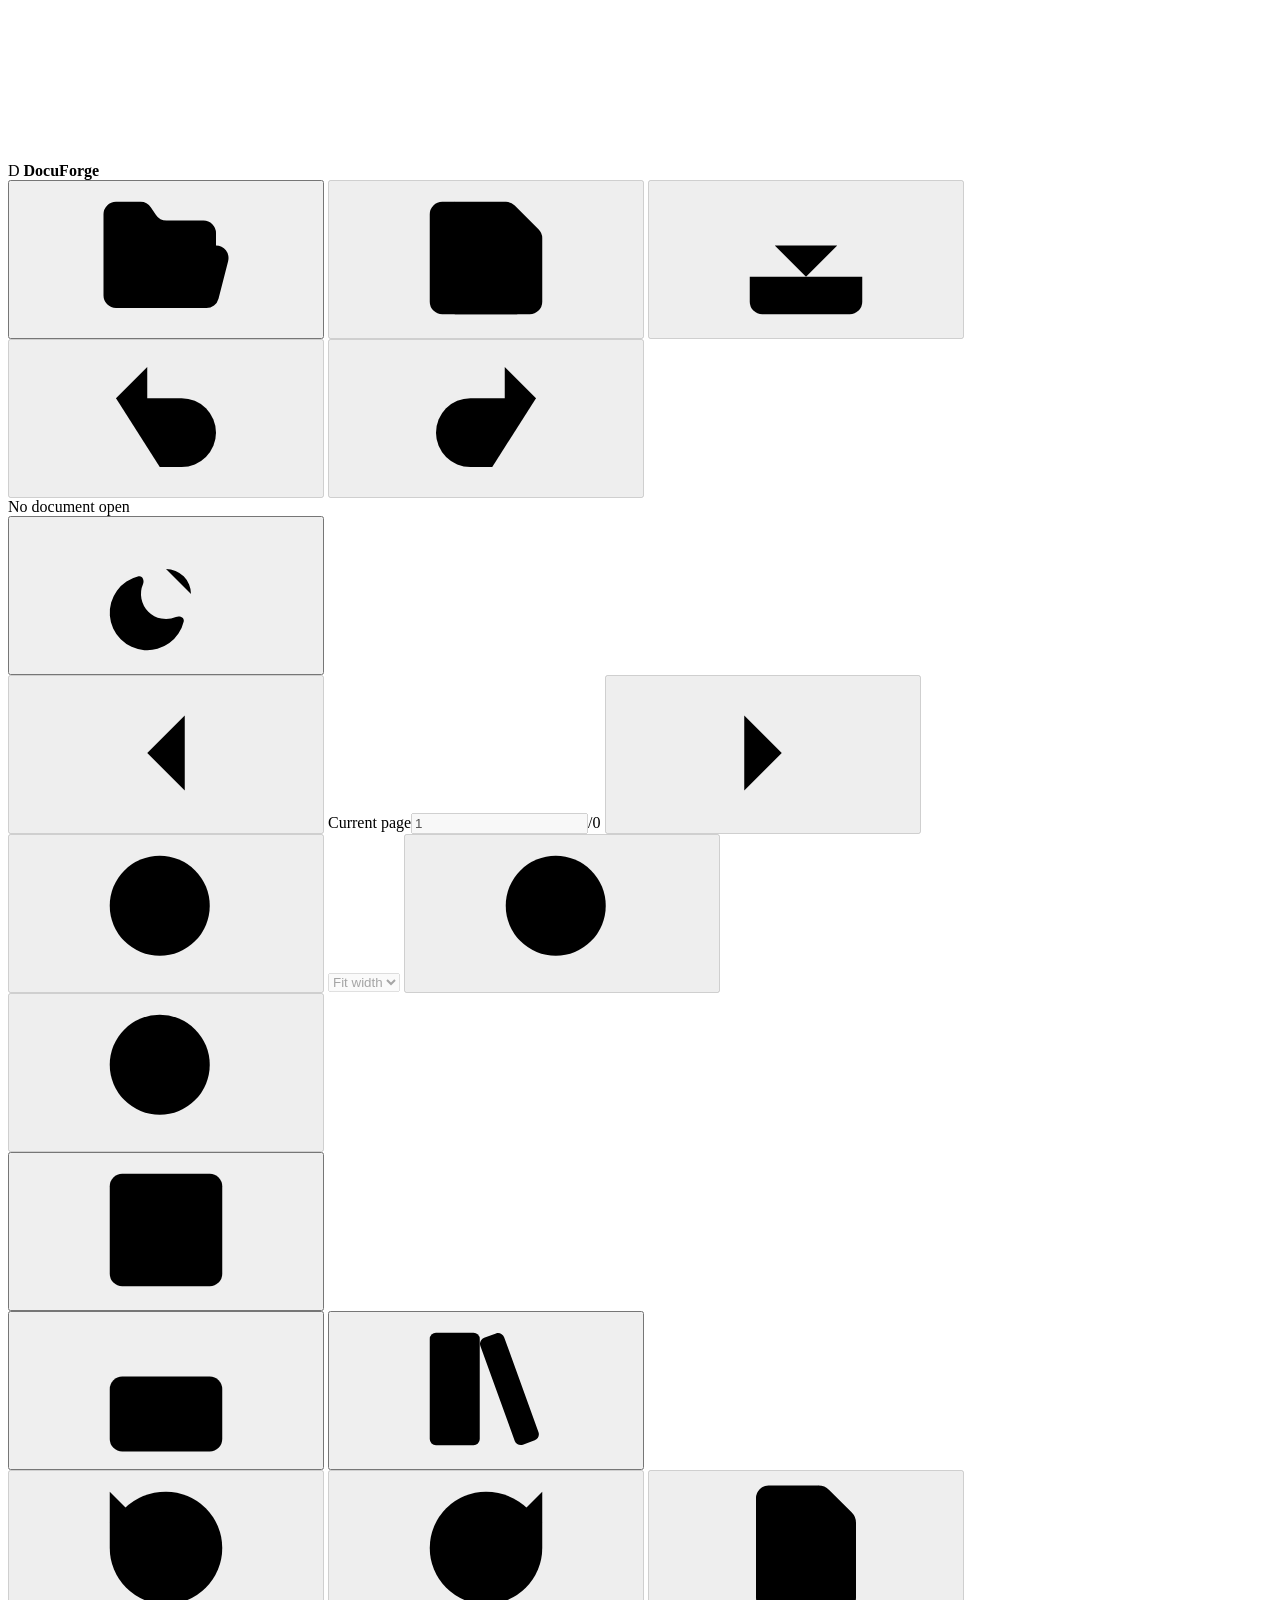
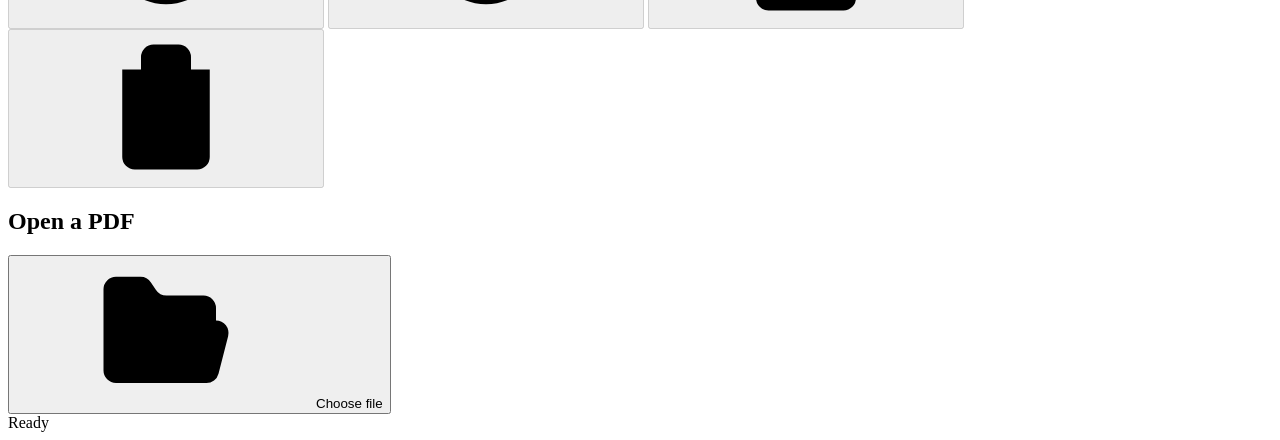
==== commit 471bc661: "Add table workflows to the PDF workspace" ====
--- a/docuforge/editor/index.html
+++ b/docuforge/editor/index.html
@@ -30,6 +30,7 @@
       <symbol id="icon-trash" viewBox="0 0 24 24"><path d="M10 11v6M14 11v6M19 6v14a2 2 0 0 1-2 2H7a2 2 0 0 1-2-2V6M3 6h18M8 6V4a2 2 0 0 1 2-2h4a2 2 0 0 1 2 2v2"/></symbol>
       <symbol id="icon-pages" viewBox="0 0 24 24"><path d="M7 2h10M5 6h14"/><rect width="18" height="12" x="3" y="10" rx="2"/></symbol>
       <symbol id="icon-library" viewBox="0 0 24 24"><rect width="8" height="18" x="3" y="3" rx="1"/><path d="M7 3v18M20.4 18.9c.2.5-.1 1.1-.6 1.3l-1.9.7c-.5.2-1.1-.1-1.3-.6L11.1 5.1c-.2-.5.1-1.1.6-1.3l1.9-.7c.5-.2 1.1.1 1.3.6Z"/></symbol>
+      <symbol id="icon-table" viewBox="0 0 24 24"><path d="M12 3v18M3 9h18M3 15h18"/><rect width="18" height="18" x="3" y="3" rx="2"/></symbol>
       <symbol id="icon-refresh" viewBox="0 0 24 24"><path d="M3 12a9 9 0 0 1 9-9 9.75 9.75 0 0 1 6.74 2.74L21 8M21 3v5h-5M21 12a9 9 0 0 1-9 9 9.75 9.75 0 0 1-6.74-2.74L3 16M8 16H3v5"/></symbol>
       <symbol id="icon-close" viewBox="0 0 24 24"><path d="M18 6 6 18M6 6l12 12"/></symbol>
       <symbol id="icon-success" viewBox="0 0 24 24"><circle cx="12" cy="12" r="10"/><path d="m16 9-5.5 5.5L8 12"/></symbol>
@@ -76,6 +77,7 @@
           <button id="search-button" class="icon-button" aria-label="Search document" aria-expanded="false" data-tooltip="Search" disabled><svg class="icon"><use href="#icon-search"/></svg></button>
           <input id="search-field" type="search" aria-label="Search document" autocomplete="off" disabled hidden>
         </div>
+        <button id="tables-button" class="icon-button" aria-label="Table tools" aria-expanded="false" data-tooltip="Table tools"><svg class="icon"><use href="#icon-table"/></svg></button>
       </div>
     </header>
 
@@ -108,6 +110,40 @@
         <div id="viewerContainer" class="viewer-container" hidden><div id="viewer" class="pdfViewer"></div></div>
         <div id="progress" class="progress" role="status" hidden><span class="progress-spinner" aria-hidden="true"></span><output>Working…</output></div>
       </section>
+
+      <aside id="etl-panel" class="etl-panel" aria-label="Table extraction" hidden>
+        <header class="etl-panel-header">
+          <div><strong>Table tools</strong><small>Extract structured data from PDFs</small></div>
+          <button id="close-etl-panel" class="icon-button" aria-label="Close table tools" data-tooltip="Close"><svg class="icon"><use href="#icon-close"/></svg></button>
+        </header>
+        <section class="etl-section" aria-labelledby="document-tables-heading">
+          <h2 id="document-tables-heading">Saved PDF</h2>
+          <p id="etl-document-help" class="etl-help">Open a PDF, then detect tables in its saved version.</p>
+          <button id="detect-tables" class="etl-primary" disabled>Detect tables</button>
+          <div id="table-candidates" class="table-candidates" aria-live="polite"></div>
+          <div class="slice-controls">
+            <label>Slice<select id="table-slice-mode"><option value="table">Whole table</option><option value="row">One row</option><option value="column">One column</option><option value="cell">One cell</option></select></label>
+            <label id="slice-row-field" hidden>Row<input id="table-slice-row" type="number" min="1" value="1"></label>
+            <label id="slice-column-field" hidden>Column<input id="table-slice-column" type="number" min="1" value="1"></label>
+          </div>
+          <div class="export-actions" aria-label="Table export formats">
+            <button data-table-export="csv" disabled>CSV</button>
+            <button data-table-export="jsonl" disabled>JSONL</button>
+            <button data-table-export="xlsx" disabled>XLSX</button>
+            <button data-table-export="zip" disabled>ZIP</button>
+          </div>
+        </section>
+        <section class="etl-section" aria-labelledby="batch-tables-heading">
+          <h2 id="batch-tables-heading">Batch PDFs</h2>
+          <p class="etl-help">Upload several PDFs. Each file is isolated, bounded, and reported in one ZIP.</p>
+          <input id="batch-files" type="file" accept="application/pdf,.pdf" multiple>
+          <div class="batch-controls">
+            <label>Page<input id="batch-page" type="number" min="1" value="1"></label>
+            <label>Table<input id="batch-table" type="number" min="1" value="1"></label>
+          </div>
+          <button id="batch-export" class="etl-primary">Export batch ZIP</button>
+        </section>
+      </aside>
     </main>
 
     <div id="status-message" class="sr-only" role="status" aria-live="polite">Ready</div>
